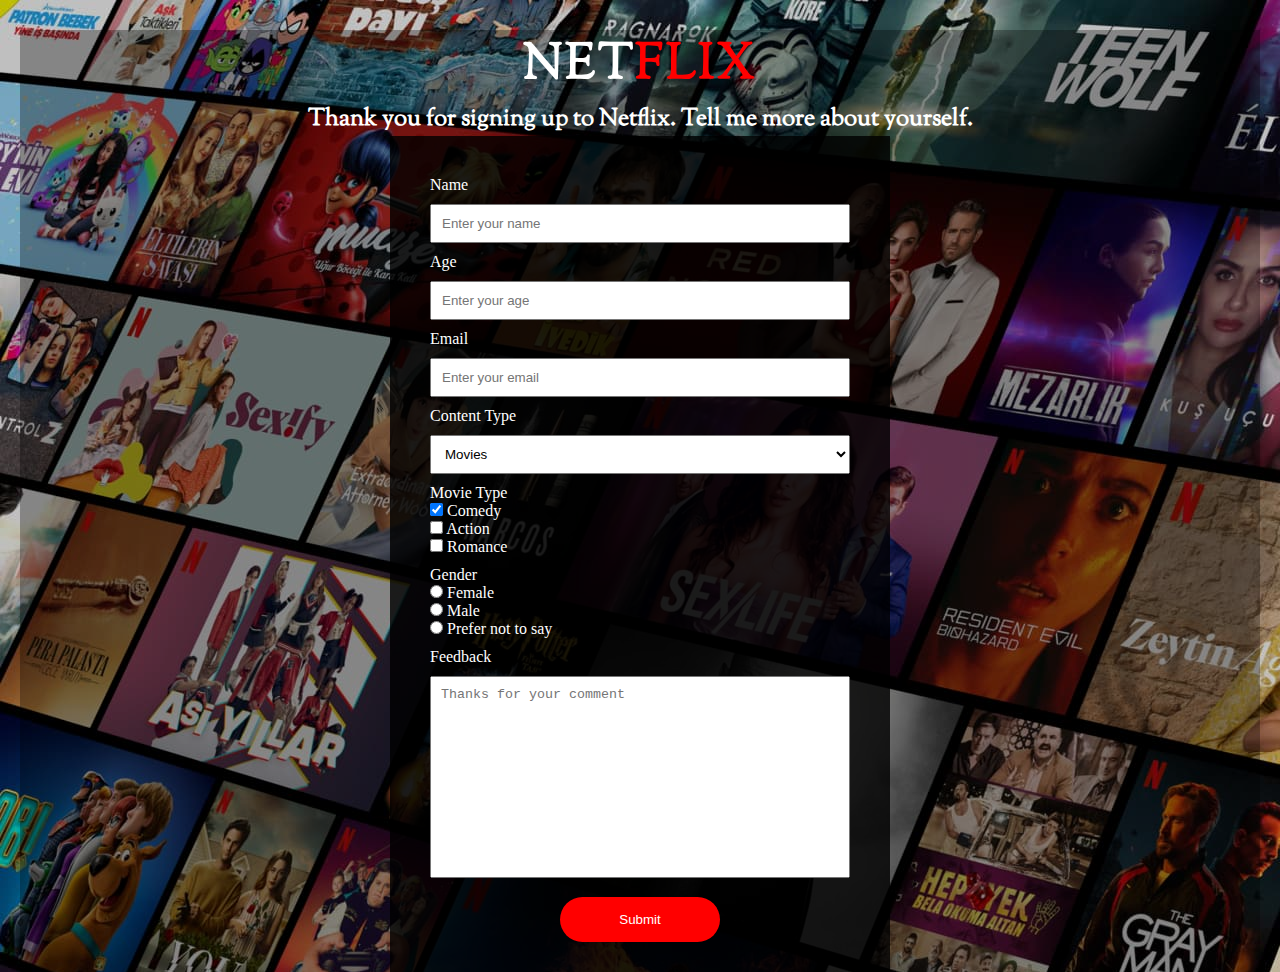
==== index.html @ fa759aaf "Add files via upload" ====
<!DOCTYPE html>
<html lang="en">
<head>
    <meta charset="UTF-8">
    <meta http-equiv="X-UA-Compatible" content="IE=edge">
    <meta name="viewport" content="width=device-width, initial-scale=1.0">
    <link rel="preconnect" href="https://fonts.googleapis.com">
    <link rel="preconnect" href="https://fonts.gstatic.com" crossorigin>
    <link href="https://fonts.googleapis.com/css2?family=Bowlby+One+SC&family=Sorts+Mill+Goudy:ital@1&display=swap" rel="stylesheet">
    <link rel="stylesheet" href="style.css">
    <title>Survey Form</title>
</head>

<body>
    <div id="container"> <!-- will allow us to style hole page-->
        <header id="header"> <!-- for styling the header only-->
            <h1 id="title">NET<span>FLIX</span></span></h1>
            <h3 id="description">Thank you for signing up to Netflix. Tell me more about yourself.</h3>
        </header>
            
        <section id="survey-form-container"> <!-- we will be able to style all containers-->
            <form action="results.html" method="get">
                <div class="input-box">
                    <label for="name">Name</label>
                    <br>
                    <input type="text" id="name" name="name" placeholder="Enter your name">

                </div>
                <div class="input-box">
                    <label for="age">Age</label>
                    <br>
                    <input type="number" id="age" name="age" placeholder="Enter your age">

                </div>
                <div class="input-box">
                    <label for="email">Email</label>
                    <br>
                    <input type="email" id="email" name="email" placeholder="Enter your email">
                </div>
                <div class="input-box">
                    <label for="content">Content Type</label>
                    <br>
                    <select id="dropdown" name="content">
                        <option value="movie">Movies</option>
                        <option value="series">Series</option>
                    </select>
                </div>
                <div class="input-box">
                    <label for="">Movie Type</label>
                    <br>
                    <input type="checkbox" name="movie" id="first-check" value="Comedy" checked>
                    <label for="first-check">Comedy</label>
                    <br>
                    <input type="checkbox" name="movie" id="second-check" value="Action">
                    <label for="second-check">Action</label>
                    <br>
                    <input type="checkbox" name="movie" id="third-check" value="Romance">
                    <label for="third-check">Romance</label>
                </div>
                <div class="input-box">
                    <label for="">Gender</label>
                    <br>
                    <input type="radio" name="gender" id="first-radio" value="Female">
                    <label for="first-radio">Female</label>
                    <br>
                    <input type="radio" name="gender" id="second-radio" value="Male">
                    <label for="second-radio">Male</label>
                    <br>
                    <input type="radio" name="gender" id="third-radio" value="Other">
                    <label for="third-radio">Prefer not to say</label>
                    <br>

                </div>
                <div class="input-box">
                    <label for="feedback">Feedback</label>
                    <br>
                    <textarea name="feedback" id="feedback" cols="50" rows="12" placeholder="Thanks for your comment"></textarea>
                </div>
                <div class="form-submit">
                    <button type="submit" id="submit-btn">Submit</button>

                </div>
            </form>
        </section>
    </div>
</body>

</html>
---- style.css ----
*{
    margin: 0;
    padding: 0;
    box-sizing: border-box;

}

html{
    font-size: 16px;
    
}

body{
    background-image: url(NetFlix_image.jpeg);
    color:white;
}

#container {
    max-width: 1240px;
    background-color: rgba(0,0,0,0.3);
    margin: auto;
    margin-top:30px;

}

#title{
    font-size: 3.1rem;
    color: white;
    font-family: 'Sorts Mill Goudy', serif;
    letter-spacing: 0.05em;
}

span{
    color: red;
}

#description {
    font-family: 'Sorts Mill Goudy', serif;
    font-size: 1.5rem;
}

#header {
    text-align: center;
}

textarea {
    resize: none;
}

#survey-form-container {
    width: 500px;
    background-color: rgba(0,0,0,0.8);
    margin: auto;
    padding: 30px 40px;
}

#name, #age, #email, #dropdown, #feedback {
    width: 100%;
    padding: 10px;
    margin-top: 10px;

}

.input-box {
    margin-top: 10px;
}

#submit-btn {
    width: 160px;
    height: 45px;
    border-radius: 50px;
    background-color: red;
    color: white;
    border: none;
    cursor: pointer;
}

.form-submit {
    margin: auto;
    width: 160px;
    margin-top: 15px;
}

#form-button:hover {
    background-color: white;
    color: red;
}
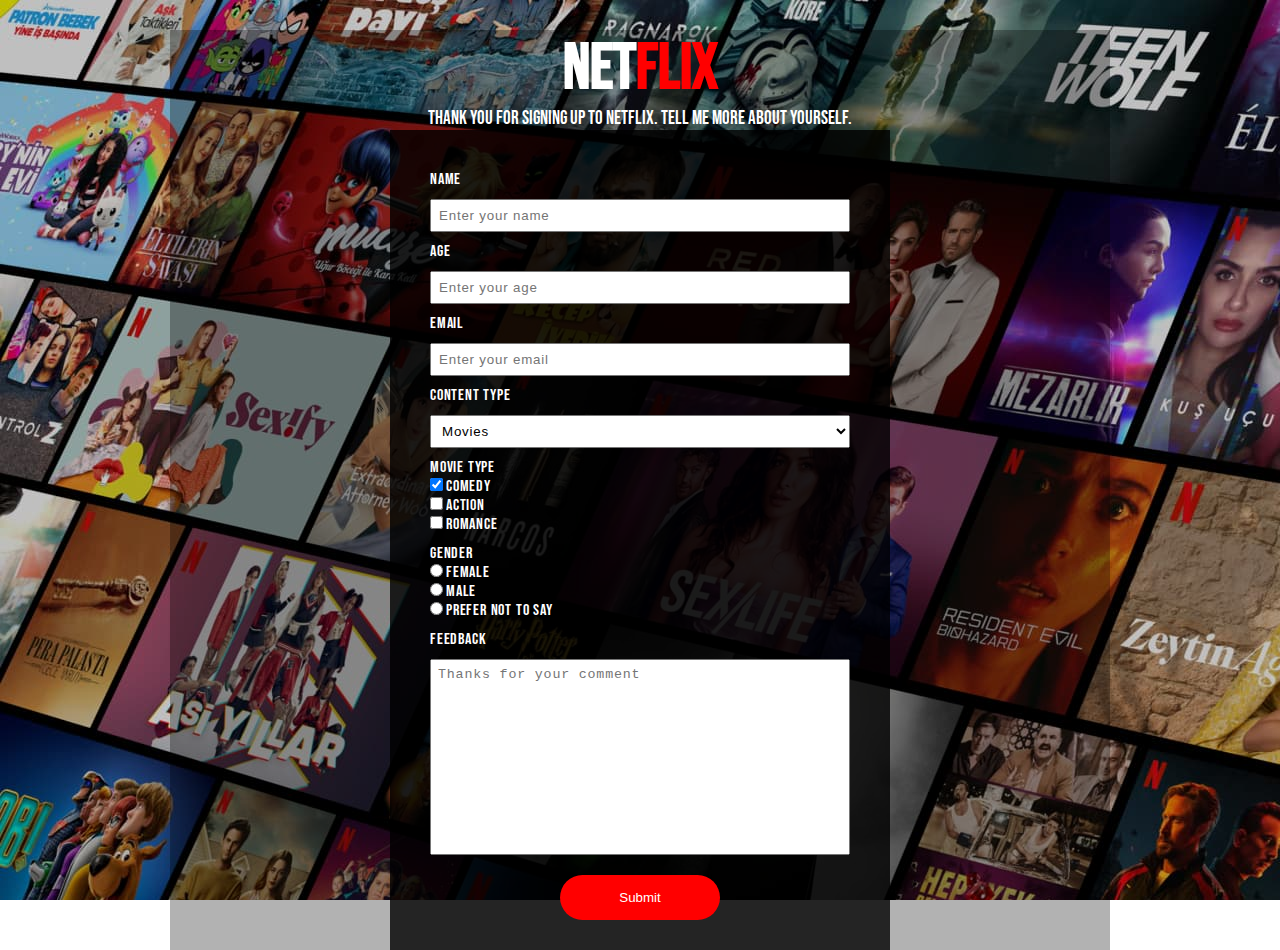
==== commit 19870d77: "style edits: font, fixed background, size" ====
--- a/index.html
+++ b/index.html
@@ -4,9 +4,6 @@
     <meta charset="UTF-8">
     <meta http-equiv="X-UA-Compatible" content="IE=edge">
     <meta name="viewport" content="width=device-width, initial-scale=1.0">
-    <link rel="preconnect" href="https://fonts.googleapis.com">
-    <link rel="preconnect" href="https://fonts.gstatic.com" crossorigin>
-    <link href="https://fonts.googleapis.com/css2?family=Bowlby+One+SC&family=Sorts+Mill+Goudy:ital@1&display=swap" rel="stylesheet">
     <link rel="stylesheet" href="style.css">
     <title>Survey Form</title>
 </head>
--- a/style.css
+++ b/style.css
@@ -1,3 +1,5 @@
+@import url('https://fonts.googleapis.com/css2?family=Bebas+Neue&display=swap');
+
 *{
     margin: 0;
     padding: 0;
@@ -7,16 +9,19 @@
 
 html{
     font-size: 16px;
-    
+    font-family: 'Bebas Neue', cursive;    
+    font-weight: 100;
+    letter-spacing: .2 rem;
 }
 
 body{
     background-image: url(NetFlix_image.jpeg);
     color:white;
+    background-attachment: fixed;
 }
 
 #container {
-    max-width: 1240px;
+    max-width: 940px;
     background-color: rgba(0,0,0,0.3);
     margin: auto;
     margin-top:30px;
@@ -24,10 +29,11 @@
 }
 
 #title{
-    font-size: 3.1rem;
+    font-size: 4rem;
     color: white;
-    font-family: 'Sorts Mill Goudy', serif;
-    letter-spacing: 0.05em;
+    font-family: 'Bebas Neue', cursive;    
+    letter-spacing: 0;
+    font-weight: 5000;
 }
 
 span{
@@ -35,12 +41,18 @@
 }
 
 #description {
-    font-family: 'Sorts Mill Goudy', serif;
-    font-size: 1.5rem;
+    font-family: 'Bebas Neue', cursive;
+    font-size: 1.2rem;
+    font-weight: 100;
 }
 
 #header {
     text-align: center;
+}
+
+label{
+    letter-spacing: .05rem;
+    font-weight: 100;
 }
 
 textarea {
@@ -56,9 +68,10 @@
 
 #name, #age, #email, #dropdown, #feedback {
     width: 100%;
-    padding: 10px;
+    padding: 7px;
     margin-top: 10px;
-
+    letter-spacing: .05rem;
+    
 }
 
 .input-box {
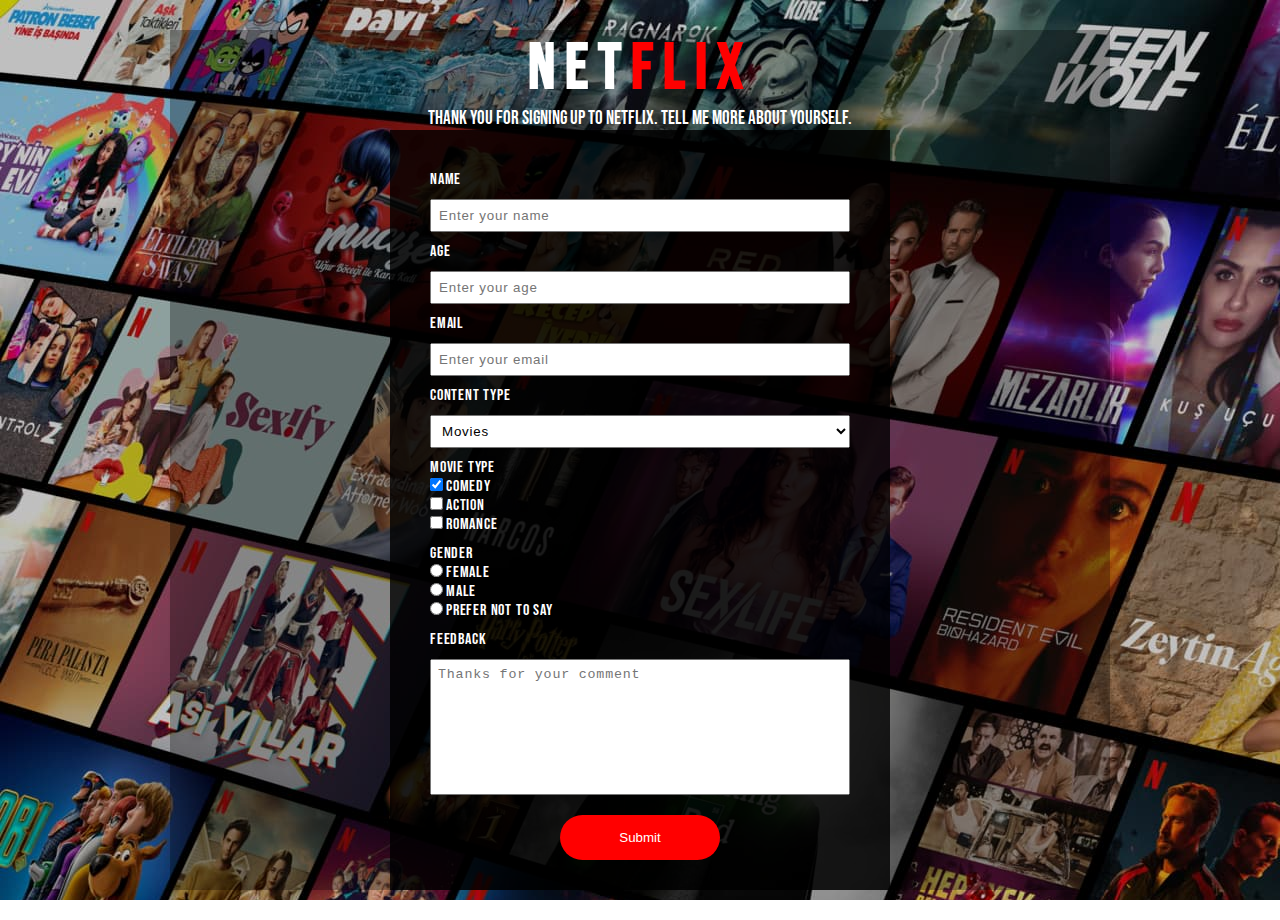
==== commit 65efae83: "styling tweaks" ====
--- a/index.html
+++ b/index.html
@@ -71,7 +71,7 @@
                 <div class="input-box">
                     <label for="feedback">Feedback</label>
                     <br>
-                    <textarea name="feedback" id="feedback" cols="50" rows="12" placeholder="Thanks for your comment"></textarea>
+                    <textarea name="feedback" id="feedback" cols="50" rows="8" placeholder="Thanks for your comment"></textarea>
                 </div>
                 <div class="form-submit">
                     <button type="submit" id="submit-btn">Submit</button>
--- a/style.css
+++ b/style.css
@@ -25,6 +25,7 @@
     background-color: rgba(0,0,0,0.3);
     margin: auto;
     margin-top:30px;
+    margin-bottom: 30px;
 
 }
 
@@ -32,8 +33,8 @@
     font-size: 4rem;
     color: white;
     font-family: 'Bebas Neue', cursive;    
-    letter-spacing: 0;
-    font-weight: 5000;
+    letter-spacing: 10px;
+    font-weight: 900;
 }
 
 span{
